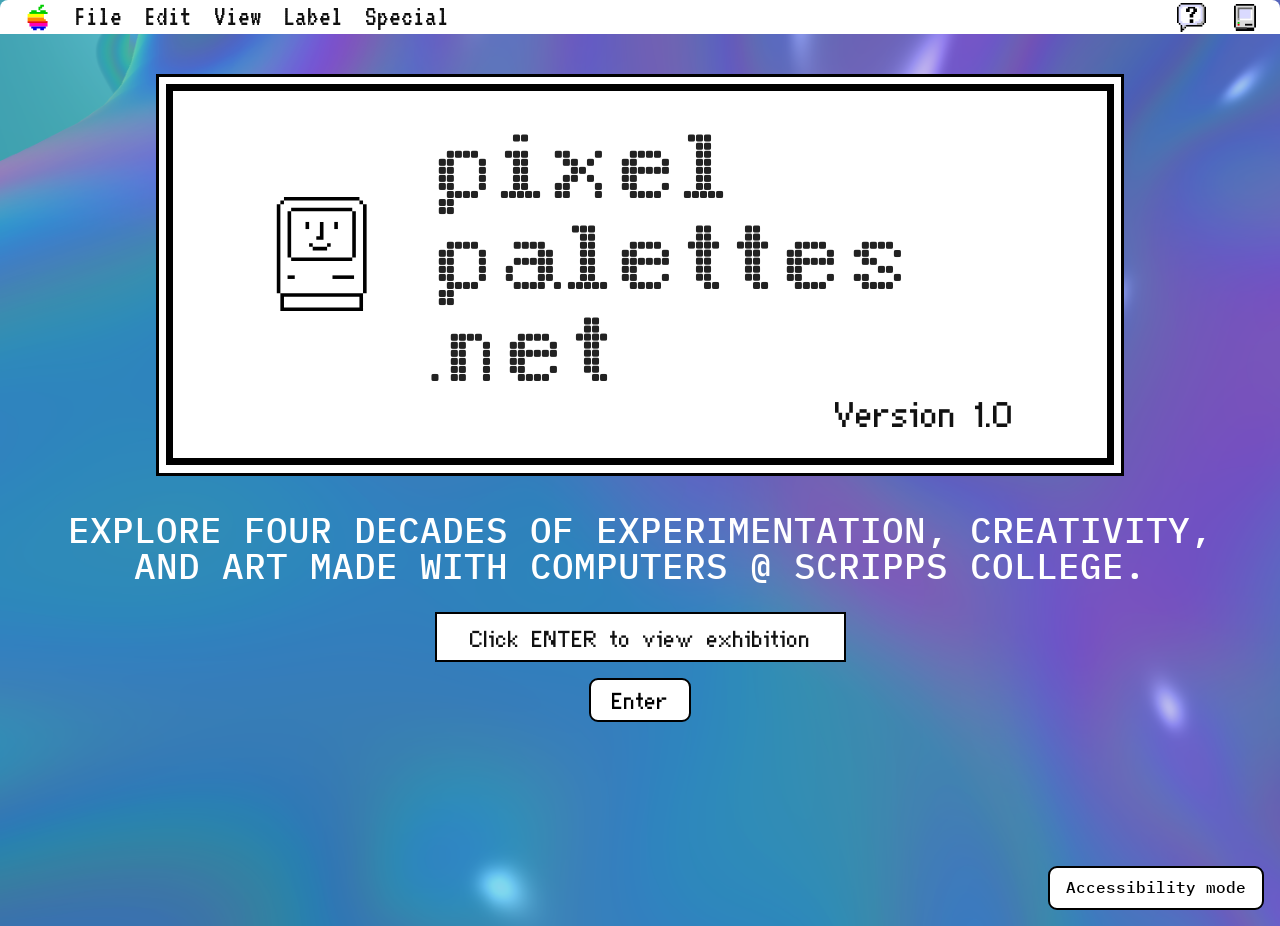
==== index.html @ 262acb3b "Add files via upload" ====
<!doctype html>
<html lang="en">
<head>
  <meta charset="utf-8">
  <meta name="viewport" content="width=device-width, initial-scale=1">
  <meta name="description" content="Pixel Palettes: four decades of experimentation, creativity, and art made with computers at Scripps College.">
  <title>Pixel Palettes — Digital Art at Scripps College</title>
  <link rel="icon" href="assets/happy-mac.svg" type="image/svg+xml">
  <link rel="stylesheet" href="style.css">
  <script src="assets/moving-gradient.js" defer></script>
  <script src="script.js" defer></script>
</head>
<body>
  <canvas id="moving-background" aria-hidden="true"></canvas>
  <a class="skip-link" href="#main">Skip to main content</a>
  <!-- Decorative Macintosh menu: deliberately not navigation or controls. -->
  <div class="menu-bar" aria-hidden="true">
    <img class="apple" src="assets/apple.svg" alt="">
    <span>File</span><span>Edit</span><span>View</span><span>Label</span><span>Special</span>
    <span class="system-icons"><img src="assets/help.svg" alt=""><img class="finder" src="assets/finder.svg" alt=""></span>
  </div>
  <main id="main" class="homepage" tabindex="-1">
    <header class="mac-window">
      <div class="window-inner">
        <img class="happy-mac" src="assets/happy-mac.svg" alt="">
        <h1><span>pixel</span> <span>palettes</span><span>.net<span class="visually-hidden"> — Digital Art at Scripps College</span></span></h1>
        <p class="version">Version 1.0</p>
      </div>
    </header>
    <p class="introduction"><span>Explore four decades of experimentation, creativity, and art made with computers @ Scripps College.</span></p>
    <p class="enter-prompt">Click ENTER to view exhibition</p>
    <a class="mac-button" href="exhibition.html">Enter</a>
  </main>
  <footer class="accessibility-controls" aria-label="Display settings" hidden>
    <button id="motion-toggle" class="motion-toggle" type="button" hidden>Pause all motion</button>
    <button id="accessibility-toggle" type="button" aria-pressed="false" aria-describedby="accessibility-help">Accessibility mode</button>
    <span id="accessibility-help" class="visually-hidden">Higher contrast and no movement. Your preference is saved on this browser.</span>
  </footer>
</body>
</html>
---- style.css ----
/* Local fonts. Original design fonts bundled with permission confirmed by the project owner. See assets/licenses/FONT-PERMISSIONS.txt. */
@font-face { font-family: Alvera; src: url("assets/fonts/AlveraDEMO-BoldSquare.ttf") format("truetype"); font-weight: 700; font-display: swap; }
@font-face { font-family: FindersKeepers; src: url("assets/fonts/FindersKeepers.ttf") format("truetype"); font-weight: 400; font-display: swap; }
@font-face {
  font-family: Doto;
  src: url("assets/fonts/Doto.ttf") format("truetype");
  font-weight: 100 900;
  font-display: swap;
}
@font-face {
  font-family: VT323;
  src: url("assets/fonts/VT323.ttf") format("truetype");
  font-weight: 400;
  font-display: swap;
}
@font-face {
  font-family: "IBM Plex Mono";
  src: url("assets/fonts/IBMPlexMono-Medium.ttf") format("truetype");
  font-weight: 500;
  font-display: swap;
}
:root { color-scheme: light; font-family: "IBM Plex Mono", monospace; color: #111; }
* { box-sizing: border-box; }
body {
  margin: 0;
  min-height: 100vh;
  background: #3e7cc7 url("assets/background.png") center top / cover no-repeat;
}
.menu-bar {
  min-height: 2.142rem;
  display: flex;
  align-items: center;
  gap: 1.35rem;
  padding: 0 1.5rem;
  background: white;
  border-radius: .5rem .5rem 0 0;
  font: 1.8rem/.95 VT323, monospace;
}
.menu-bar img { display: block; flex: none; }
.apple { width: 28.86px; height: 28.86px; }
.system-icons { margin-left: auto; display: flex; align-items: center; gap: 1.8rem; }
.system-icons img { width: 28.86px; height: 28.86px; }
.system-icons .finder { width: 21.645px; height: 27.056px; }
main { margin: 0 auto; padding: 5.92rem 1.5rem 8rem; }
.homepage { text-align: center; }
.mac-window { max-width: 60.5rem; margin: 0 auto; border: 3.585px solid #000; background: white; padding: 7.17px; }
.window-inner {
  border: 7.17px solid #000;
  padding: 1.58rem 5.82rem 1.6rem;
  display: grid;
  grid-template-columns: 114.726px minmax(0, 1fr);
  column-gap: 3rem;
  align-items: center;
  text-align: left;
  min-height: 23.528rem;
}
.happy-mac { width: 114.726px; height: 114.726px; display: block; }
h1 {
  margin: 0;
  font: 700 6.155rem/.93 Alvera, Doto, monospace;
  letter-spacing: 0;
  color: #222;
  overflow-wrap: anywhere;
}
.homepage h1 > span { display: block; }
.version { grid-column: 2; margin: -.1rem 0 0; text-align: right; font: 3.585rem/.75 FindersKeepers, VT323, monospace; }
.introduction {
  max-width: 73rem;
  margin: 3.9rem auto 2.95rem;
  padding: .25rem .5rem;
  color: #fff;
  /* Text stays directly on the artwork, as in the Figma design. */
  background: transparent;
  font-size: 2.269rem;
  font-weight: 500;
  line-height: 1.001;
  text-transform: uppercase;
  text-wrap: pretty;
  overflow-wrap: anywhere;
}
.enter-prompt {
  display: table;
  max-width: 100%;
  margin: 0 auto 1rem;
  border: 2.341px solid #000;
  padding: .4rem 1.5rem;
  background: #fff;
  font: 2.34rem/.875 FindersKeepers, VT323, monospace;
}
.mac-button {
  display: inline-block;
  position: relative;
  min-width: 6.375rem;
  min-height: 2.75rem;
  padding: .18rem 1rem;
  border: 2px solid #000;
  border-radius: 9px;
  background: #fff;
  color: #000;
  font: 2.34rem/.875 FindersKeepers, VT323, monospace;
  text-align: center;
  text-decoration: none;
}
.mac-button:hover { background-color: #e1f6fa; }
a:focus-visible { outline: 4px solid #072044; outline-offset: 5px; box-shadow: 0 0 0 5px #fff; }
main:focus { outline: none; }
.skip-link { position: absolute; z-index: 2; left: 1rem; top: .5rem; padding: .75rem 1rem; background: white; color: #000; transform: translateY(-180%); }
.skip-link:focus { transform: none; }
.visually-hidden { position: absolute; width: 1px; height: 1px; padding: 0; margin: -1px; overflow: hidden; clip-path: inset(50%); white-space: nowrap; border: 0; }
.notice { max-width: 52rem; }
.notice .window-inner { display: flex; flex-direction: column; gap: 1.5rem; padding: 3rem; text-align: center; }
.notice h1 { font-size: clamp(2.5rem, 6vw, 4rem); line-height: 1.1; }
.notice p { margin: 0; line-height: 1.7; max-width: 36rem; }
.notice .eyebrow { font: 1.6rem/1.2 VT323, monospace; }
@media (max-width: 1050px) {
  main { padding-top: 4.5rem; }
  .window-inner { padding-inline: 3rem; column-gap: 2rem; }
  h1 { font-size: 5.3rem; }
  .introduction { font-size: 1.7rem; }
}
@media (max-width: 720px) {
  main { padding: 3rem 1rem 5rem; }
  .menu-bar { gap: .8rem; padding-inline: .75rem; font-size: 1.35rem; }
  .system-icons { gap: .6rem; }
  .system-icons img { width: 20px; height: 20px; }
  .system-icons .finder { width: 15px; height: 18.75px; }
  .window-inner { grid-template-columns: minmax(0, 1fr); justify-items: center; gap: 1.5rem; padding: 2rem 1rem; min-height: 0; text-align: center; }
  .happy-mac { width: 80px; height: 80px; }
  h1 { font-size: clamp(2rem, 10vw, 4.5rem); letter-spacing: -.05em; line-height: 1.05; overflow-wrap: anywhere; }
  .version { grid-column: 1; font-size: 2.8rem; }
  .introduction { margin: 2rem auto 1.5rem; font-size: 1.125rem; line-height: 1.5; }
  .enter-prompt { font-size: 2rem; padding-inline: .75rem; }
  .notice .window-inner { padding: 2rem 1rem; }
}
@media (max-width: 420px) {
  .menu-bar { gap: .7rem; }
  .system-icons { display: none; }
}
@media (forced-colors: active) {
  .mac-window, .window-inner, .mac-button, .enter-prompt { border-color: CanvasText; }
  .mac-button { border: 2px solid ButtonText; }
  a:focus-visible { outline-color: Highlight; }
}
/* The canvas motion controller also observes reduced-motion preferences. */

/* Reflow enlarged text without hiding content or horizontal scrolling. */
.menu-bar { flex-wrap: wrap; row-gap: .25rem; }
.window-inner > * { min-width: 0; }
.enter-prompt { width: max-content; overflow-wrap: anywhere; }
.notice p, .notice h1, .notice a { overflow-wrap: anywhere; max-width: 100%; }
@media (max-width: 720px) {
  .menu-bar { column-gap: clamp(.35rem, 2vw, .8rem); }
  .homepage h1 { font-size: clamp(2rem, 10vw, 4.5rem); }
  .introduction { padding: .5rem; }
  .mac-window { max-width: 100%; }
}
@media (prefers-reduced-motion: reduce) {
  *, *::before, *::after { animation: none !important; transition: none !important; scroll-behavior: auto !important; }
}

.introduction > span { background: none; padding: 0; }

body { position: relative; isolation: isolate; }
#moving-background { position: fixed; inset: 0; width: 100%; height: 100%; z-index: -1; pointer-events: none; }
.accessibility-controls { display: flex; flex-wrap: wrap; align-items: center; justify-content: flex-end; gap: .75rem; padding: 1rem; }
.accessibility-controls button { max-width: 100%; min-height: 44px; padding: .65rem 1rem; border: 2px solid #000; border-radius: 9px; background: #fff; color: #000; font: 500 1rem/1.2 "IBM Plex Mono", monospace; cursor: pointer; overflow-wrap: anywhere; }
.accessibility-controls button:hover { background: #e1f6fa; }
.accessibility-controls button[aria-pressed="true"] { background: #000; color: #fff; border-color: #fff; }
.accessibility-controls button:disabled { cursor: default; }
.accessibility-controls[hidden] { display: none; }
html.motion-paused *, html.motion-paused *::before, html.motion-paused *::after { animation-play-state: paused !important; transition: none !important; scroll-behavior: auto !important; }
html.high-contrast body { background: #102b43; }
html.high-contrast #moving-background { visibility: hidden; }
html.high-contrast .introduction { color: #fff; }
html.high-contrast *, html.high-contrast *::before, html.high-contrast *::after { animation: none !important; transition: none !important; scroll-behavior: auto !important; }
.motion-toggle[hidden] { display: none; }
button:focus-visible { outline: 4px solid #072044; outline-offset: 4px; box-shadow: 0 0 0 4px #fff; }
/* Match the reference: unoutlined IBM Plex Mono Medium. */
.introduction { font-family: "IBM Plex Mono", monospace; font-weight: 500; }
@media (min-width: 1051px) {
 .enter-prompt { width: 25.6875rem; padding-inline: .4rem; }
}
/* Keep the entrance visible on shorter desktop windows. */
@media (min-width: 1051px) and (max-height: 900px) {
  .homepage { padding-top: 2.5rem; }
  .introduction { margin-top: 2rem; margin-bottom: 1.5rem; }
}
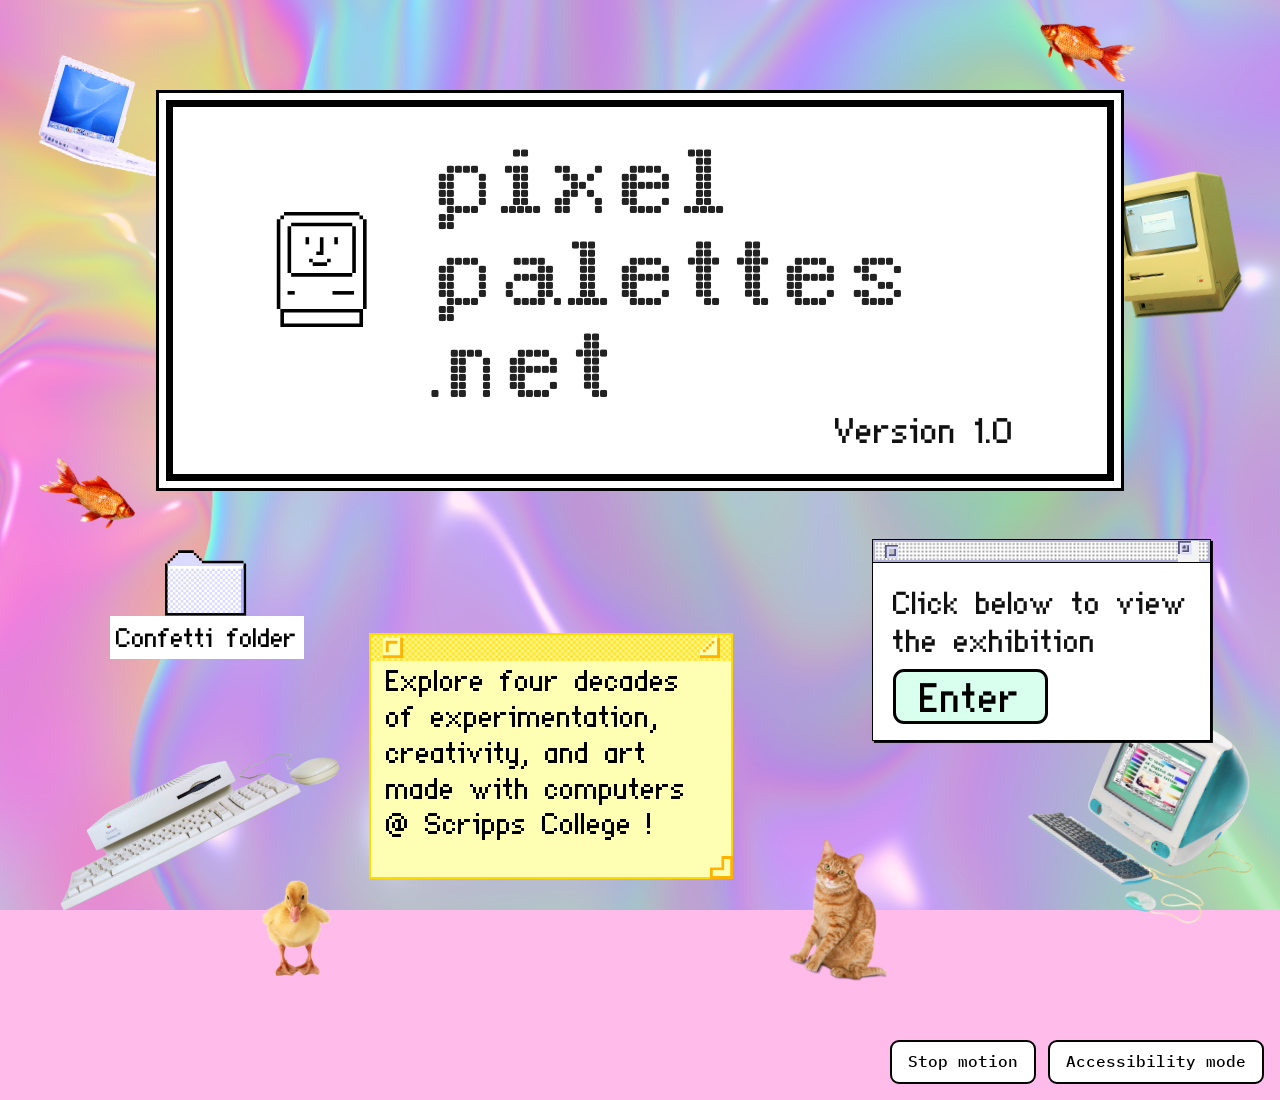
==== commit cc62154d: "Add files via upload" ====
--- a/index.html
+++ b/index.html
@@ -10,15 +10,10 @@
   <script src="assets/moving-gradient.js" defer></script>
   <script src="script.js" defer></script>
 </head>
-<body>
+<body class="home">
   <canvas id="moving-background" aria-hidden="true"></canvas>
+  <canvas id="confetti-canvas" aria-hidden="true" hidden></canvas>
   <a class="skip-link" href="#main">Skip to main content</a>
-  <!-- Decorative Macintosh menu: deliberately not navigation or controls. -->
-  <div class="menu-bar" aria-hidden="true">
-    <img class="apple" src="assets/apple.svg" alt="">
-    <span>File</span><span>Edit</span><span>View</span><span>Label</span><span>Special</span>
-    <span class="system-icons"><img src="assets/help.svg" alt=""><img class="finder" src="assets/finder.svg" alt=""></span>
-  </div>
   <main id="main" class="homepage" tabindex="-1">
     <header class="mac-window">
       <div class="window-inner">
@@ -27,12 +22,39 @@
         <p class="version">Version 1.0</p>
       </div>
     </header>
-    <p class="introduction"><span>Explore four decades of experimentation, creativity, and art made with computers @ Scripps College.</span></p>
-    <p class="enter-prompt">Click ENTER to view exhibition</p>
-    <a class="mac-button" href="exhibition.html">Enter</a>
+    <div class="desktop-items">
+      <button id="confetti-button" class="folder-button" type="button" aria-describedby="confetti-help" hidden>
+        <img src="assets/confetti-folder.svg" width="84" height="84" alt="">
+        <span>Confetti folder</span>
+      </button>
+      <p id="confetti-help" class="visually-hidden">Click to make confetti fall. Motion must be enabled.</p>
+      <aside class="sticky-note" aria-label="About the exhibition">
+        <div class="sticky-titlebar" aria-hidden="true"><img src="assets/sticky-close.svg" alt=""><img src="assets/sticky-zoom.svg" alt=""></div>
+        <p>Explore four decades of experimentation, creativity, and art made with computers @ Scripps College !</p>
+        <img class="sticky-resize" src="assets/sticky-resize.svg" alt="">
+      </aside>
+      <section class="exhibition-window" aria-label="Visit the exhibition">
+        <div class="utility-titlebar" aria-hidden="true"><img src="assets/window-close.svg" alt=""><img src="assets/window-zoom.svg" alt=""></div>
+        <div class="utility-content">
+          <p>Click below to view the exhibition</p>
+          <a class="mac-button" href="exhibition.html">Enter</a>
+        </div>
+      </section>
+    </div>
+    <div class="desktop-art" aria-hidden="true">
+      <img class="deco fish-top" src="assets/goldfish.png" alt="">
+      <img class="deco classic-mac" src="assets/macintosh-128k.png" alt="">
+      <img class="deco imac" src="assets/imac.png" alt="">
+      <img class="deco ibook" src="assets/ibook.png" alt="">
+      <img class="deco performa" src="assets/performa.png" alt="">
+      <img class="deco cat" src="assets/cat.png" alt="">
+      <img class="deco fish-left" src="assets/goldfish.png" alt="">
+      <img class="deco duck" src="assets/duck.png" alt="">
+    </div>
+    <p id="confetti-status" class="visually-hidden" role="status"></p>
   </main>
   <footer class="accessibility-controls" aria-label="Display settings" hidden>
-    <button id="motion-toggle" class="motion-toggle" type="button" hidden>Pause all motion</button>
+    <button id="motion-toggle" class="motion-toggle" type="button" hidden>Stop motion</button>
     <button id="accessibility-toggle" type="button" aria-pressed="false" aria-describedby="accessibility-help">Accessibility mode</button>
     <span id="accessibility-help" class="visually-hidden">Higher contrast and no movement. Your preference is saved on this browser.</span>
   </footer>
--- a/style.css
+++ b/style.css
@@ -185,3 +185,75 @@
   .homepage { padding-top: 2.5rem; }
   .introduction { margin-top: 2rem; margin-bottom: 1.5rem; }
 }
+
+/* Updated Figma desktop: pink lava, sticky note and utility window. */
+body { background-color: #ffbceb; background-attachment: fixed; }
+.homepage { padding-top: 5.625rem; padding-bottom: 4rem; min-height: calc(100vh - 76px); text-align: left; }
+.desktop-items { display: grid; grid-template-columns: 26.33% 44.01% 29.66%; align-items: start; max-width: 1143px; margin: 3rem auto 0; }
+.folder-button { display: flex; flex-direction: column; align-items: center; justify-self: start; max-width: 100%; border: 0; padding: 0; background: transparent; color: #000; cursor: pointer; font: 2.7rem/.85 FindersKeepers, VT323, monospace; }
+.folder-button img { display: block; width: 83.728px; height: 83.728px; image-rendering: pixelated; }
+.folder-button span { background: white; padding: .1rem .4rem .3rem; overflow-wrap: anywhere; }
+.folder-button:hover span { color: #fff; background: #111; }
+.sticky-note { position: relative; width: 364px; max-width: calc(100% - 1.5rem); margin-top: 5.875rem; border: 2.889px solid #ffda00; background: #ffffb3; color: #000; min-height: 244px; }
+.sticky-titlebar { height: 26px; padding: 0 11.56px; background: url("assets/sticky-pattern.png") left top / 5.778px 5.778px repeat; display: flex; align-items: center; justify-content: space-between; }
+.sticky-titlebar img { width: 20.222px; height: 20.222px; }
+.sticky-note p { margin: 0; padding: 0 .9rem 2.3rem; font: 2.97875rem/.75 FindersKeepers, VT323, monospace; overflow-wrap: anywhere; }
+.sticky-resize { position: absolute; bottom: -2px; right: -2px; width: 23.111px; height: 23.111px; }
+.exhibition-window { border: 1.901px solid #000; background: #fff; box-shadow: 1.901px 1.901px #000; min-width: 0; min-height: 198px; }
+.utility-titlebar { height: 22.81px; padding: 2px 11.41px; border-bottom: 1.901px solid #000; box-shadow: inset 0 0 0 2px #b3b3da; background: url("assets/window-pattern.png") 3px 3px / 3.802px 3.802px repeat; display: flex; justify-content: space-between; align-items: center; }
+.utility-titlebar img { width: 13.306px; height: 13.306px; background: #f3f3f3; }
+.utility-titlebar img:last-child { width: 20.91px; height: 20.91px; }
+.utility-content { padding: 1.1rem 1.25rem 1.8rem; }
+.utility-content p { font: 3.1958rem/.75 FindersKeepers, VT323, monospace; margin: 0 0 .7rem; overflow-wrap: anywhere; }
+.utility-content .mac-button { font-size: 3.16rem; line-height: .75; min-width: 7.4rem; padding: .1rem 1rem .3rem; max-width: 100%; overflow-wrap: anywhere; }
+#confetti-canvas { position: fixed; inset: 0; width: 100%; height: 100%; z-index: 4; pointer-events: none; }
+html.high-contrast .sticky-note { border-color: #000; background: #fff; }
+[hidden] { display: none !important; }
+@media (max-width: 1100px) {
+ .homepage { padding-top: 3rem; }
+ .desktop-items { grid-template-columns: minmax(0,1fr) minmax(0,1fr); gap: 2rem; }
+ .folder-button { grid-column: 1 / -1; justify-self: center; }
+ .sticky-note { margin-top: 0; width: 100%; max-width: none; }
+}
+@media (max-width: 720px) {
+ .homepage { padding: 2rem 1rem 3rem; }
+ .desktop-items { grid-template-columns: minmax(0,1fr); max-width: 364px; gap: 2rem; margin-top: 2rem; }
+ .sticky-note p { font-size: 2.6rem; line-height: .85; }
+ .utility-content p { font-size: 2.7rem; line-height: .85; }
+ .accessibility-controls { justify-content: center; }
+}
+@media (forced-colors: active) { .sticky-note, .exhibition-window { border-color: CanvasText; } button:focus-visible { outline-color: Highlight; } }
+
+/* Latest Figma collage. Decorative assets never intercept controls. */
+.homepage { position: relative; max-width: 1440px; min-height: 1024px; }
+.desktop-art { position: absolute; inset: 0; height: 1024px; overflow: hidden; pointer-events: none; }
+.deco { position: absolute; display: block; height: auto; object-fit: contain; }
+.fish-top { left: 84.668%; top: 5.009%; width: 7.832%; transform: translate(-50%,-50%) rotate(-155.48deg) scaleY(-1); }
+.classic-mac { left: 91.713%; top: 24.267%; width: 10.069%; transform: translate(-50%,-50%) rotate(168.77deg) scaleY(-1); }
+.imac { left: 90.004%; top: 79.024%; width: 18.818%; transform: translate(-50%,-50%) rotate(20.72deg); }
+.ibook { left: 8.806%; top: 11.767%; width: 12.710%; transform: translate(-50%,-50%) rotate(15.91deg); }
+.performa { left: 14.694%; top: 79.263%; width: 28.542%; transform: translate(-50%,-50%) rotate(-26.11deg); }
+.cat { left: 66.600%; top: 89.750%; width: 8.452%; transform: translate(-50%,-50%) rotate(21.06deg); }
+.fish-left { left: 6.883%; top: 48.585%; width: 7.708%; transform: translate(-50%,-50%) rotate(24.52deg); }
+.duck { left: 23.125%; top: 90.625%; width: 5.556%; transform: translate(-50%,-50%); }
+.utility-content .mac-button { background: #d9ffef; font-size: 4.108rem; min-width: 9.65rem; min-height: 3.22rem; border-width: 3px; border-radius: 11px; }
+.utility-content .mac-button:hover { background: #b9f6dc; }
+/* Keep interactive panels above decorations when text grows. */
+.mac-window, .desktop-items { position: relative; z-index: 1; }
+@media (min-width: 1101px) {
+ .folder-button { margin-left: 2.6rem; margin-top: -.45rem; }
+}
+@media (max-width: 1100px) {
+ .homepage { min-height: calc(100vh - 76px); }
+ .desktop-art { position: relative; inset: auto; height: auto; display: grid; grid-template-columns: repeat(4,minmax(0,1fr)); align-items: center; justify-items: center; gap: 2rem; padding: 2rem 1rem; margin: 2rem auto 0; max-width: 800px; }
+ .deco { position: static; width: 85%; max-height: 140px; transform: none; }
+ .fish-top { transform: scaleX(-1); }
+ .performa { width: 100%; }
+ .cat, .duck { width: 60%; }
+}
+@media (max-width: 480px) {
+ .desktop-art { grid-template-columns: repeat(2,minmax(0,1fr)); gap: 1.5rem; }
+}
+html.high-contrast .desktop-art { display: none; }
+.utility-content .mac-button { min-width: min(9.65rem, 100%); line-height: .65; }
+.utility-content { padding-bottom: 1rem; }
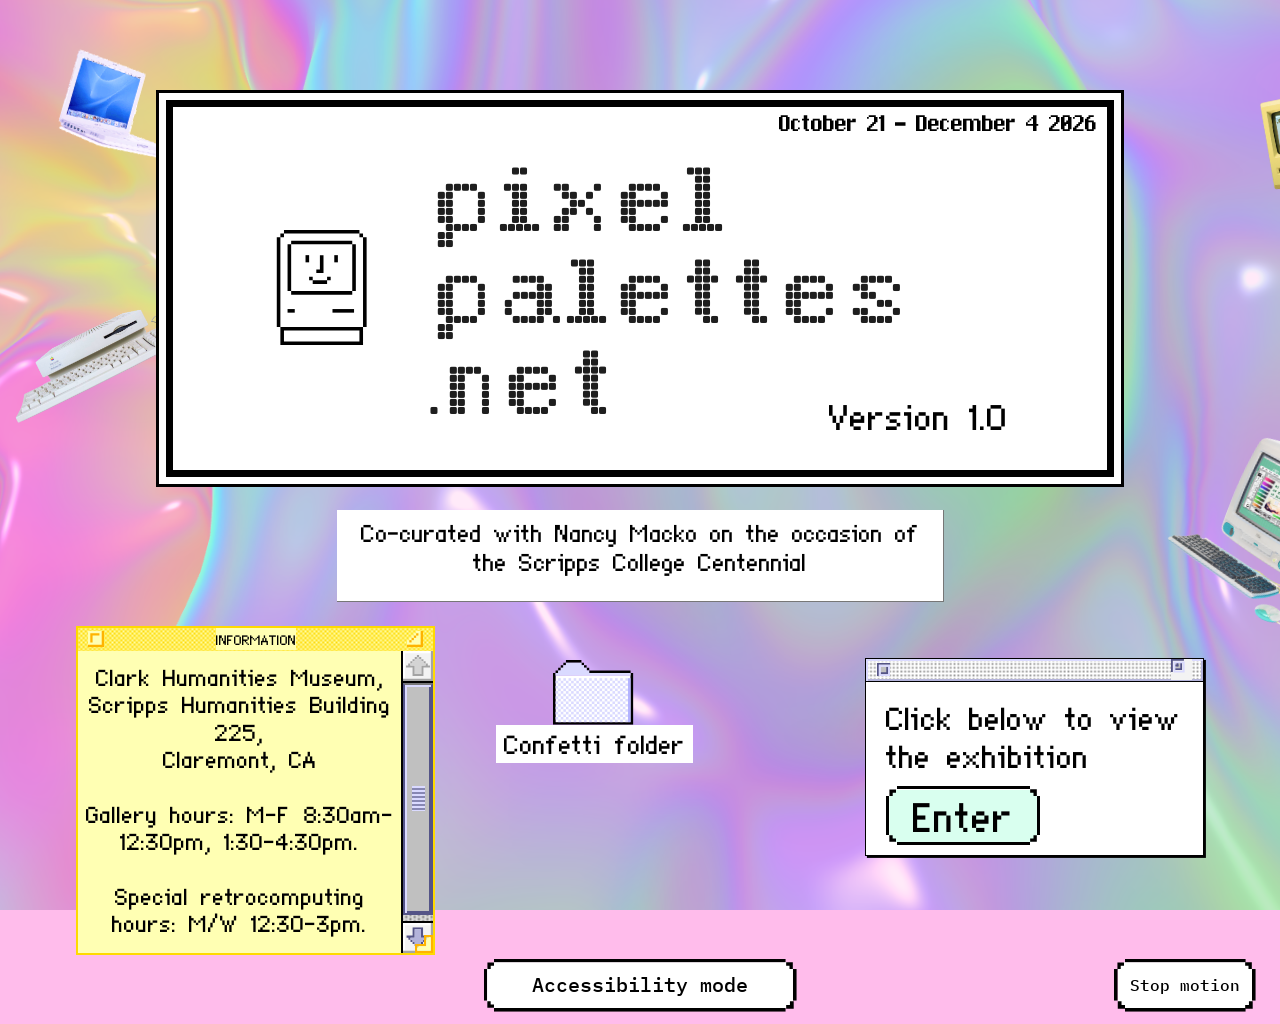
==== commit 519bcb2f: "Add files via upload Pixel Palettes website w/ press release and guide" ====
--- a/index.html
+++ b/index.html
@@ -1,62 +1,13 @@
 <!doctype html>
-<html lang="en">
-<head>
-  <meta charset="utf-8">
-  <meta name="viewport" content="width=device-width, initial-scale=1">
-  <meta name="description" content="Pixel Palettes: four decades of experimentation, creativity, and art made with computers at Scripps College.">
-  <title>Pixel Palettes — Digital Art at Scripps College</title>
-  <link rel="icon" href="assets/happy-mac.svg" type="image/svg+xml">
-  <link rel="stylesheet" href="style.css">
-  <script src="assets/moving-gradient.js" defer></script>
-  <script src="script.js" defer></script>
-</head>
-<body class="home">
-  <canvas id="moving-background" aria-hidden="true"></canvas>
-  <canvas id="confetti-canvas" aria-hidden="true" hidden></canvas>
-  <a class="skip-link" href="#main">Skip to main content</a>
-  <main id="main" class="homepage" tabindex="-1">
-    <header class="mac-window">
-      <div class="window-inner">
-        <img class="happy-mac" src="assets/happy-mac.svg" alt="">
-        <h1><span>pixel</span> <span>palettes</span><span>.net<span class="visually-hidden"> — Digital Art at Scripps College</span></span></h1>
-        <p class="version">Version 1.0</p>
-      </div>
-    </header>
-    <div class="desktop-items">
-      <button id="confetti-button" class="folder-button" type="button" aria-describedby="confetti-help" hidden>
-        <img src="assets/confetti-folder.svg" width="84" height="84" alt="">
-        <span>Confetti folder</span>
-      </button>
-      <p id="confetti-help" class="visually-hidden">Click to make confetti fall. Motion must be enabled.</p>
-      <aside class="sticky-note" aria-label="About the exhibition">
-        <div class="sticky-titlebar" aria-hidden="true"><img src="assets/sticky-close.svg" alt=""><img src="assets/sticky-zoom.svg" alt=""></div>
-        <p>Explore four decades of experimentation, creativity, and art made with computers @ Scripps College !</p>
-        <img class="sticky-resize" src="assets/sticky-resize.svg" alt="">
-      </aside>
-      <section class="exhibition-window" aria-label="Visit the exhibition">
-        <div class="utility-titlebar" aria-hidden="true"><img src="assets/window-close.svg" alt=""><img src="assets/window-zoom.svg" alt=""></div>
-        <div class="utility-content">
-          <p>Click below to view the exhibition</p>
-          <a class="mac-button" href="exhibition.html">Enter</a>
-        </div>
-      </section>
-    </div>
-    <div class="desktop-art" aria-hidden="true">
-      <img class="deco fish-top" src="assets/goldfish.png" alt="">
-      <img class="deco classic-mac" src="assets/macintosh-128k.png" alt="">
-      <img class="deco imac" src="assets/imac.png" alt="">
-      <img class="deco ibook" src="assets/ibook.png" alt="">
-      <img class="deco performa" src="assets/performa.png" alt="">
-      <img class="deco cat" src="assets/cat.png" alt="">
-      <img class="deco fish-left" src="assets/goldfish.png" alt="">
-      <img class="deco duck" src="assets/duck.png" alt="">
-    </div>
-    <p id="confetti-status" class="visually-hidden" role="status"></p>
-  </main>
-  <footer class="accessibility-controls" aria-label="Display settings" hidden>
-    <button id="motion-toggle" class="motion-toggle" type="button" hidden>Stop motion</button>
-    <button id="accessibility-toggle" type="button" aria-pressed="false" aria-describedby="accessibility-help">Accessibility mode</button>
-    <span id="accessibility-help" class="visually-hidden">Higher contrast and no movement. Your preference is saved on this browser.</span>
-  </footer>
-</body>
-</html>
+<html lang="en"><head><meta charset="utf-8"><meta name="viewport" content="width=device-width, initial-scale=1"><meta name="description" content="Pixel Palettes: 40 Years of Digital Art at Scripps College, October 21–December 4, 2026."><title>Home — Pixel Palettes</title><link rel="icon" href="assets/happy-mac.svg" type="image/svg+xml"><link rel="preload" href="assets/fonts/FindersKeepers.woff2" as="font" type="font/woff2" crossorigin><link rel="stylesheet" href="style.css"><script src="settings.js"></script><script src="script.js" defer></script><script src="scrollbars.js" defer></script></head>
+<body class="home"><a class="skip-link" href="#main">Skip to main content</a><canvas id="moving-background" aria-hidden="true"></canvas>
+<canvas id="confetti-canvas" aria-hidden="true" hidden></canvas>
+<main id="main" class="homepage" tabindex="-1">
+<header class="mac-window hero"><div class="window-inner"><img class="happy-mac" src="assets/figma/home-imgHappyMac.svg" alt=""><h1><span>pixel</span> <span>palettes</span><span>.net</span></h1><p class="dates">October 21 - December 4 2026</p><p class="version">Version 1.0</p></div></header>
+<p class="curator-note">Co-curated with Nancy Macko on the occasion of the Scripps College Centennial</p>
+<div class="desktop-items">
+<section class="sticky-note" aria-labelledby="information-title"><div class="sticky-titlebar"><img src="assets/figma/home-imgStickyControlsClose.svg" alt=""><h2 id="information-title">INFORMATION</h2><img src="assets/figma/home-imgStickyControlsZoom.svg" alt=""></div>
+<div class="scroll-shell info-shell" data-scroll-label="Exhibition information"><div class="scroll-viewport" id="information-content" tabindex="0" role="region" aria-labelledby="information-title"><div class="scroll-content"><p>Clark Humanities Museum,<br>Scripps Humanities Building 225,<br>Claremont, CA</p><p>Gallery hours: M-F 8:30am-12:30pm, 1:30-4:30pm.</p><p>Special retrocomputing hours: M/W 12:30-3pm.</p></div></div></div><img class="sticky-resize" src="assets/figma/home-imgStickyControlsReSize.svg" alt=""></section>
+<button id="confetti-button" class="folder-button" type="button" aria-describedby="confetti-help" hidden><img src="assets/confetti-folder.svg" alt="" width="84" height="84"><span>Confetti folder</span></button><p id="confetti-help" class="visually-hidden">Start a five-second confetti shower. Disabled when motion is paused.</p>
+<section class="exhibition-window" aria-label="Visit the exhibition"><div class="utility-titlebar" aria-hidden="true"><img src="assets/figma/home-imgIcon.svg" alt=""><img src="assets/figma/home-imgIcon1.svg" alt=""></div><div class="utility-content"><p>Click below to view the exhibition</p><a class="mac-button enter-button" href="exhibition.html"><span class="button-outline" aria-hidden="true"><i></i><i></i><i></i><i></i></span><span>Enter</span></a></div></section></div>
+<div class="desktop-art" aria-hidden="true"><img class="deco classic-mac" src="assets/figma/home-imgMacintosh128KTransparency1.png" alt=""><img class="deco imac" src="assets/figma/home-imgIMacWithPpWindow1.png" alt=""><img class="deco ibook" src="assets/figma/home-imgIbook1.png" alt=""><img class="deco performa" src="assets/figma/home-imgMacintoshPerforma450011.png" alt=""></div><p id="confetti-status" class="visually-hidden" role="status"></p></main><footer class="accessibility-controls" aria-label="Display settings" hidden><button class="mac-button" id="accessibility-toggle" type="button" aria-pressed="false" aria-describedby="accessibility-help"><span class="button-outline" aria-hidden="true"><i></i><i></i><i></i><i></i></span><span>Accessibility mode</span></button><span id="accessibility-help" class="visually-hidden">OpenDyslexic font, generous spacing, a dark green background, and no motion. Your preference is saved on this browser.</span><button class="mac-button" id="motion-toggle" type="button" hidden><span class="button-outline" aria-hidden="true"><i></i><i></i><i></i><i></i></span><span>Stop motion</span></button></footer></body></html>
--- a/style.css
+++ b/style.css
@@ -1,259 +1,32 @@
-/* Local fonts. Original design fonts bundled with permission confirmed by the project owner. See assets/licenses/FONT-PERMISSIONS.txt. */
-@font-face { font-family: Alvera; src: url("assets/fonts/AlveraDEMO-BoldSquare.ttf") format("truetype"); font-weight: 700; font-display: swap; }
-@font-face { font-family: FindersKeepers; src: url("assets/fonts/FindersKeepers.ttf") format("truetype"); font-weight: 400; font-display: swap; }
-@font-face {
-  font-family: Doto;
-  src: url("assets/fonts/Doto.ttf") format("truetype");
-  font-weight: 100 900;
-  font-display: swap;
-}
-@font-face {
-  font-family: VT323;
-  src: url("assets/fonts/VT323.ttf") format("truetype");
-  font-weight: 400;
-  font-display: swap;
-}
-@font-face {
-  font-family: "IBM Plex Mono";
-  src: url("assets/fonts/IBMPlexMono-Medium.ttf") format("truetype");
-  font-weight: 500;
-  font-display: swap;
-}
-:root { color-scheme: light; font-family: "IBM Plex Mono", monospace; color: #111; }
-* { box-sizing: border-box; }
-body {
-  margin: 0;
-  min-height: 100vh;
-  background: #3e7cc7 url("assets/background.png") center top / cover no-repeat;
-}
-.menu-bar {
-  min-height: 2.142rem;
-  display: flex;
-  align-items: center;
-  gap: 1.35rem;
-  padding: 0 1.5rem;
-  background: white;
-  border-radius: .5rem .5rem 0 0;
-  font: 1.8rem/.95 VT323, monospace;
-}
-.menu-bar img { display: block; flex: none; }
-.apple { width: 28.86px; height: 28.86px; }
-.system-icons { margin-left: auto; display: flex; align-items: center; gap: 1.8rem; }
-.system-icons img { width: 28.86px; height: 28.86px; }
-.system-icons .finder { width: 21.645px; height: 27.056px; }
-main { margin: 0 auto; padding: 5.92rem 1.5rem 8rem; }
-.homepage { text-align: center; }
-.mac-window { max-width: 60.5rem; margin: 0 auto; border: 3.585px solid #000; background: white; padding: 7.17px; }
-.window-inner {
-  border: 7.17px solid #000;
-  padding: 1.58rem 5.82rem 1.6rem;
-  display: grid;
-  grid-template-columns: 114.726px minmax(0, 1fr);
-  column-gap: 3rem;
-  align-items: center;
-  text-align: left;
-  min-height: 23.528rem;
-}
-.happy-mac { width: 114.726px; height: 114.726px; display: block; }
-h1 {
-  margin: 0;
-  font: 700 6.155rem/.93 Alvera, Doto, monospace;
-  letter-spacing: 0;
-  color: #222;
-  overflow-wrap: anywhere;
-}
-.homepage h1 > span { display: block; }
-.version { grid-column: 2; margin: -.1rem 0 0; text-align: right; font: 3.585rem/.75 FindersKeepers, VT323, monospace; }
-.introduction {
-  max-width: 73rem;
-  margin: 3.9rem auto 2.95rem;
-  padding: .25rem .5rem;
-  color: #fff;
-  /* Text stays directly on the artwork, as in the Figma design. */
-  background: transparent;
-  font-size: 2.269rem;
-  font-weight: 500;
-  line-height: 1.001;
-  text-transform: uppercase;
-  text-wrap: pretty;
-  overflow-wrap: anywhere;
-}
-.enter-prompt {
-  display: table;
-  max-width: 100%;
-  margin: 0 auto 1rem;
-  border: 2.341px solid #000;
-  padding: .4rem 1.5rem;
-  background: #fff;
-  font: 2.34rem/.875 FindersKeepers, VT323, monospace;
-}
-.mac-button {
-  display: inline-block;
-  position: relative;
-  min-width: 6.375rem;
-  min-height: 2.75rem;
-  padding: .18rem 1rem;
-  border: 2px solid #000;
-  border-radius: 9px;
-  background: #fff;
-  color: #000;
-  font: 2.34rem/.875 FindersKeepers, VT323, monospace;
-  text-align: center;
-  text-decoration: none;
-}
-.mac-button:hover { background-color: #e1f6fa; }
-a:focus-visible { outline: 4px solid #072044; outline-offset: 5px; box-shadow: 0 0 0 5px #fff; }
-main:focus { outline: none; }
-.skip-link { position: absolute; z-index: 2; left: 1rem; top: .5rem; padding: .75rem 1rem; background: white; color: #000; transform: translateY(-180%); }
-.skip-link:focus { transform: none; }
-.visually-hidden { position: absolute; width: 1px; height: 1px; padding: 0; margin: -1px; overflow: hidden; clip-path: inset(50%); white-space: nowrap; border: 0; }
-.notice { max-width: 52rem; }
-.notice .window-inner { display: flex; flex-direction: column; gap: 1.5rem; padding: 3rem; text-align: center; }
-.notice h1 { font-size: clamp(2.5rem, 6vw, 4rem); line-height: 1.1; }
-.notice p { margin: 0; line-height: 1.7; max-width: 36rem; }
-.notice .eyebrow { font: 1.6rem/1.2 VT323, monospace; }
-@media (max-width: 1050px) {
-  main { padding-top: 4.5rem; }
-  .window-inner { padding-inline: 3rem; column-gap: 2rem; }
-  h1 { font-size: 5.3rem; }
-  .introduction { font-size: 1.7rem; }
-}
-@media (max-width: 720px) {
-  main { padding: 3rem 1rem 5rem; }
-  .menu-bar { gap: .8rem; padding-inline: .75rem; font-size: 1.35rem; }
-  .system-icons { gap: .6rem; }
-  .system-icons img { width: 20px; height: 20px; }
-  .system-icons .finder { width: 15px; height: 18.75px; }
-  .window-inner { grid-template-columns: minmax(0, 1fr); justify-items: center; gap: 1.5rem; padding: 2rem 1rem; min-height: 0; text-align: center; }
-  .happy-mac { width: 80px; height: 80px; }
-  h1 { font-size: clamp(2rem, 10vw, 4.5rem); letter-spacing: -.05em; line-height: 1.05; overflow-wrap: anywhere; }
-  .version { grid-column: 1; font-size: 2.8rem; }
-  .introduction { margin: 2rem auto 1.5rem; font-size: 1.125rem; line-height: 1.5; }
-  .enter-prompt { font-size: 2rem; padding-inline: .75rem; }
-  .notice .window-inner { padding: 2rem 1rem; }
-}
-@media (max-width: 420px) {
-  .menu-bar { gap: .7rem; }
-  .system-icons { display: none; }
-}
-@media (forced-colors: active) {
-  .mac-window, .window-inner, .mac-button, .enter-prompt { border-color: CanvasText; }
-  .mac-button { border: 2px solid ButtonText; }
-  a:focus-visible { outline-color: Highlight; }
-}
-/* The canvas motion controller also observes reduced-motion preferences. */
+/* Measurements and palette: current Pixel Palettes frames; Classic Macintosh UI Kit
+   Button Regular/Rest/Pressed, Dialog Modeless/8-bit, Scroll bar Vertical/Enabled/8-bit. */
+@font-face{font-family:Alvera;src:url('assets/fonts/AlveraDEMO-BoldSquare.woff2') format('woff2');font-weight:700;font-display:swap}
+@font-face{font-family:FindersKeepers;src:url('assets/fonts/FindersKeepers.woff2') format('woff2');font-display:swap}
+@font-face{font-family:ChiKareGo;src:url('assets/fonts/ChiKareGo.ttf') format('truetype');font-display:swap}
+@font-face{font-family:'IBM Plex Mono';src:url('assets/fonts/IBMPlexMono-Medium.woff2') format('woff2');font-weight:400 500;font-display:swap}
+@font-face{font-family:'IBM Plex Mono';src:url('assets/fonts/IBMPlexMono-SemiBold.ttf') format('truetype');font-weight:600;font-display:swap}
+@font-face{font-family:'IBM Plex Mono';src:url('assets/fonts/IBMPlexMono-Bold.ttf') format('truetype');font-weight:700;font-display:swap}
+@font-face{font-family:OpenDyslexic;src:url('assets/fonts/OpenDyslexic-Regular.otf') format('opentype');font-weight:400 500;font-display:swap}
+@font-face{font-family:OpenDyslexic;src:url('assets/fonts/OpenDyslexic-Bold.otf') format('opentype');font-weight:600 900;font-display:swap}
+:root{color-scheme:light;--ink:#000;--paper:#fff;--grey-1:#f3f3f3;--grey-5:#c0c0c0;--grey-8:#777;--accent-1:#dadaff;--accent-2:#b3b3da;--accent-3:#8787b3;--accent-4:#545487;--accessible-bg:#2b493e;--body-font:'IBM Plex Mono',monospace;--ui-font:FindersKeepers,monospace;--scroll-width:32px;font-family:var(--body-font);color:var(--ink)}
+*{box-sizing:border-box}body{margin:0;min-height:100vh;position:relative;isolation:isolate;background:#ffbceb url('assets/background.webp') center top/cover fixed no-repeat}button,a,input{touch-action:manipulation}button{cursor:pointer}a{color:inherit}img{vertical-align:middle}p,h1,h2,figure{margin:0}button{color:inherit}button:disabled{cursor:default}main{min-width:0}main:focus{outline:none}[hidden]{display:none!important}
+:focus-visible{outline:3px solid #002c75;outline-offset:4px;box-shadow:0 0 0 4px white}.skip-link{position:fixed;left:1rem;top:1rem;padding:1rem;background:white;color:black;z-index:20;transform:translateY(-200%)}.skip-link:focus{transform:none}.visually-hidden{position:absolute;width:1px;height:1px;padding:0;margin:-1px;overflow:hidden;clip-path:inset(50%);white-space:nowrap;border:0}
+#moving-background{position:fixed;inset:0;width:100%;height:100%;z-index:-1;pointer-events:none}#confetti-canvas{position:fixed;inset:0;width:100%;height:100%;z-index:10;pointer-events:none}
+.mac-window{border:3.585px solid var(--ink);background:white;padding:7.17px}.window-inner{border:7.17px solid var(--ink);min-width:0}.homepage{position:relative;max-width:1440px;margin:auto;padding-top:90px}.hero{width:968px;max-width:calc(100% - 64px);margin:auto;position:relative;z-index:1}.hero .window-inner{position:relative;min-height:376.44px;padding:26px 40px 28px 93px;display:grid;grid-template-columns:115px minmax(0,1fr);column-gap:47px;align-items:center}.hero h1{font:700 98.485px/.93 Alvera,monospace;opacity:.88;max-width:490px;overflow-wrap:anywhere}.hero h1>span{display:block}.hero .happy-mac{display:block}.dates{position:absolute;right:10px;top:8px;font:27.662px/.75 ChiKareGo,monospace}.version{position:absolute;right:99px;bottom:34px;font:57.363px/.75 var(--ui-font)}.curator-note{position:relative;z-index:1;width:607px;max-width:calc(100% - 32px);min-height:92px;margin:23px auto 24px;padding:8px 6px;border-right:1px solid #777;border-bottom:1px solid #777;background:white;font:38.54px/.75 var(--ui-font);text-align:center;display:flex;align-items:flex-start;justify-content:center}
+.desktop-items{position:relative;z-index:1;display:grid;grid-template-columns:minmax(0,433px) minmax(0,308px) minmax(0,339px);gap:61px;width:calc(100% - 152px);margin:auto;align-items:start}.sticky-note{position:relative;background:#ffffb3;border:2.226px solid #ffda00;min-width:0;height:329px}.sticky-titlebar{height:23px;background:url('assets/figma/home-imgHeader.png') top left/4.451px 4.451px;display:flex;align-items:center;justify-content:space-between;padding:0 10px}.sticky-titlebar h2{font:22.253px/1 var(--ui-font);background:#ffffb3}.sticky-titlebar img{width:15.579px;height:15.579px}.sticky-resize{position:absolute;right:0;bottom:0;width:17.804px;height:17.804px;pointer-events:none}.info-shell{height:calc(100% - 23px)}.info-shell .scroll-content{padding:12px 7px 24px;text-align:center;font:36.716px/.75 var(--ui-font)}.info-shell p+p{margin-top:27px}
+.folder-button{display:flex;align-items:center;flex-direction:column;justify-self:start;margin-top:16px;border:0;background:transparent;font:41.864px/.75 var(--ui-font);padding:0;max-width:100%}.folder-button img{width:83.728px;height:83.728px}.folder-button span{background:white;padding:2px 8px 4px}.folder-button:hover span{background:black;color:white}.exhibition-window{margin-top:32px;border:1.901px solid black;box-shadow:1.901px 1.901px black;background:white;min-width:0;min-height:198px}.utility-titlebar{height:22.81px;border-bottom:1.901px solid black;box-shadow:inset 2px 2px var(--accent-1),inset -2px -2px var(--accent-2);background:url('assets/figma/home-imgBackground.png') 4px 4px/3.802px 3.802px;display:flex;justify-content:space-between;align-items:center;padding:0 11px}.utility-titlebar img{background:var(--grey-1)}.utility-titlebar img:first-child{width:13.306px;height:13.306px}.utility-titlebar img:last-child{width:20.91px;height:20.91px}.utility-content{padding:15px 20px 8px}.utility-content p{font:51.133px/.75 var(--ui-font);margin-bottom:13px}.mac-button{--button-fill:white;--edge:3px;--corner:9px;position:relative;display:inline-flex;align-items:center;justify-content:center;min-height:44px;min-width:0;border:0;background:transparent;padding:2px 15px 5px;text-decoration:none;text-align:center;font:49.977px/.8 var(--ui-font);isolation:isolate;overflow-wrap:anywhere}.mac-button>span:not(.button-outline){position:relative}.button-outline{position:absolute;inset:0;pointer-events:none;z-index:-1;background:linear-gradient(black,black) top center/calc(100% - var(--corner)*2) var(--edge) no-repeat,linear-gradient(black,black) bottom center/calc(100% - var(--corner)*2) var(--edge) no-repeat,linear-gradient(black,black) left center/var(--edge) calc(100% - var(--corner)*2) no-repeat,linear-gradient(black,black) right center/var(--edge) calc(100% - var(--corner)*2) no-repeat}.button-outline:before{content:'';position:absolute;inset:var(--edge);background:var(--button-fill);clip-path:polygon(6px 0,calc(100% - 6px) 0,100% 6px,100% calc(100% - 6px),calc(100% - 6px) 100%,6px 100%,0 calc(100% - 6px),0 6px)}.button-outline i{position:absolute;width:var(--corner);height:var(--corner);background-size:contain;background-repeat:no-repeat}.button-outline i:nth-child(1){top:0;left:0;background-image:url('assets/figma/home-imgBtnCornerUl.svg')}.button-outline i:nth-child(2){bottom:0;left:0;background-image:url('assets/figma/home-imgBtnCornerLl.svg')}.button-outline i:nth-child(3){bottom:0;right:0;background-image:url('assets/figma/home-imgBtnCornerLr.svg')}.button-outline i:nth-child(4){top:0;right:0;background-image:url('assets/figma/home-imgBtnCornerUr.svg')}.mac-button:hover{--button-fill:#f3f3f3}.mac-button:active{--button-fill:black;color:white}.mac-button:disabled{opacity:.6}.enter-button{--button-fill:#d9ffef;--edge:3.48px;--corner:10.44px;min-width:154.4px;font-size:65.725px;min-height:51.47px}
+.desktop-art{position:absolute;inset:0;overflow:hidden;pointer-events:none}.deco{position:absolute;object-fit:contain}.classic-mac{left:1262.85px;top:90.1px;width:99.213px;height:116.338px;transform:rotate(168.77deg) scaleY(-1)}.imac{left:1170.85px;top:439.05px;width:215.065px;height:185.452px;transform:rotate(20.72deg)}.ibook{left:53.82px;top:62.28px;width:146.287px;height:92.107px;transform:rotate(15.91deg)}.performa{left:-25.86px;top:307.48px;width:275.915px;height:82.774px;transform:rotate(-26.11deg)}
+.accessibility-controls{display:flex;flex-wrap:wrap;justify-content:center;align-items:center;gap:16px;margin:4px auto 0;padding:0 16px 12px;max-width:1440px}.accessibility-controls .mac-button{font:20px/1.4 var(--body-font);min-width:313px;min-height:53px;padding:10px 16px;--edge:3.572px;--corner:10.716px}.accessibility-controls #motion-toggle{min-width:0;font-size:16px;position:absolute;right:24px;bottom:12px}.exhibition{max-width:1440px;margin:auto;padding:188px 24px 125px}.notice{width:825px;max-width:100%;margin:auto;border-width:3.055px;padding:6.11px}.notice .window-inner{border-width:6.11px;display:flex;flex-direction:column;align-items:center;min-height:623px;padding:58px 22px 24px;text-align:center}.notice .eyebrow{font:31.685px/.75 var(--ui-font);margin-top:18px}.notice h1{font:700 64px/1.22 Alvera,monospace;text-transform:lowercase;opacity:.88;margin:26px 0 21px;max-width:100%;overflow-wrap:anywhere}.notice-copy{font:31.685px/.75 var(--ui-font);max-width:504px}.document-links{display:flex;width:100%;gap:68px;justify-content:center;flex-wrap:wrap;margin-top:68px}.document-links .mac-button{flex:1;min-width:0;min-height:47.57px;font-size:60.739px;--edge:3.216px;--corner:9.647px}.press-link{--button-fill:#e7fff6}.guide-link{--button-fill:#e2eeff}.notice .back-home{align-self:flex-end;margin-top:auto;min-width:232px;font-size:49.977px;--edge:2.646px;--corner:7.938px}
+.document-main{max-width:1440px;margin:auto;padding:72px 24px 55px}.document-window{max-width:1080px;margin:auto;border:3px solid black;box-shadow:2px 2px black;background:white}.dialog-titlebar{position:relative;min-height:57px;border-bottom:3px solid black;padding:2px 50px;display:flex;justify-content:center;align-items:center;background:repeating-linear-gradient(to bottom,#f3f3f3 0 3px,#777 3px 6px);box-shadow:inset 2px 2px var(--accent-1),inset -2px -2px var(--accent-2)}.dialog-titlebar h1{background:var(--grey-1);padding:0 21px;font:50.21px/.9375 ChiKareGo,monospace;text-align:center;overflow-wrap:anywhere}.close-window{display:flex;align-items:center;justify-content:center;position:absolute;left:14px;top:4px;width:44px;height:44px;background:var(--grey-1)}.close-window img{display:block}.close-window:hover{background:white}.close-window:active{filter:brightness(.7)}.document-shell{height:770px;max-height:calc(100dvh - 210px);min-height:240px}.scroll-shell{position:relative;display:flex;min-width:0}.scroll-viewport{min-width:0;flex:1;overflow:auto;overscroll-behavior:contain;scrollbar-gutter:stable;scroll-behavior:auto;-webkit-overflow-scrolling:touch}.scroll-viewport:focus-visible{outline-offset:-4px;box-shadow:inset 0 0 0 4px white;position:relative;z-index:2}.scroll-content{min-width:0}.document-copy{padding:24px 40px 32px;font:500 1.5rem/1.6 var(--body-font);overflow-wrap:anywhere}.document-copy p+p{margin-top:24px}.document-copy strong{font-weight:700}.document-meta{font-size:1.25rem;line-height:1.6;text-align:center}.press-poster{text-align:center;margin:24px auto 72px}.press-poster img{width:494px;max-width:100%;height:auto}.document-copy a{color:#163f7d;text-decoration-thickness:2px;text-underline-offset:.16em}.guide-display-title{font-size:4.375rem;line-height:1.3;font-weight:700;text-align:center}.guide-subtitle{text-align:center;margin:24px 0}.guide-subtitle p:first-child{font-size:2rem;font-weight:600;line-height:1.5625}.guide-subtitle p:not(:first-child){font-size:1.25rem;font-weight:600;line-height:2.5;margin-top:20px}.essay{margin-top:48px}.essay h2{font-size:2.25rem;font-weight:700;line-height:1.6;margin:0 0 0;scroll-margin-top:24px}.essay .byline{margin:0 0 64px;font:inherit}.essay h2+p:not(.byline){margin-top:24px}.gallery-map{margin:24px auto;max-width:744px}.gallery-map img{max-width:100%;height:auto}.document-copy .artist-statement h2{font-weight:700}.document-copy .divider{letter-spacing:.05em}.scroll-enhanced>.scroll-viewport{scrollbar-width:none;scrollbar-gutter:auto}.scroll-enhanced>.scroll-viewport::-webkit-scrollbar{display:none}
+.mac-scrollbar{flex:0 0 var(--scroll-width);display:flex;flex-direction:column;border-left:2px solid black;background:var(--grey-1);min-height:0}.scroll-arrow{width:100%;height:30px;min-height:30px;padding:0;border:0;background:var(--grey-1) url('assets/figma/scroll-imgBaseElementsScrollBtnBg.svg') center/100% 100%;display:grid;place-items:center}.scroll-arrow img{display:block;pointer-events:none}.scroll-arrow.down img{transform:rotate(180deg)}.scroll-arrow:active img{filter:brightness(0)}.scroll-arrow[aria-disabled=true] img{filter:grayscale(1);opacity:.5}.scroll-track{position:relative;flex:1;min-height:32px;border-block:2px solid black;background:#ddd url('assets/figma/scroll-imgScrollBg.png') top left/8.48px 4.24px;touch-action:none}.scroll-thumb{position:absolute;left:0;top:0;width:100%;min-height:32px;margin:0;border:2px solid var(--accent-4);border-top-color:#777;background:#c0c0c0;box-shadow:inset 2px 2px var(--accent-1),inset -2px -2px var(--accent-4);cursor:grab;touch-action:none}.scroll-thumb:after{content:'';position:absolute;left:25%;right:25%;top:5px;bottom:5px;max-height:25px;margin:auto;background:repeating-linear-gradient(to bottom,var(--accent-1) 0 2px,var(--accent-3) 2px 4px)}.scroll-thumb[data-dragging=true]{cursor:grabbing}.scroll-thumb:focus-visible{outline-offset:-4px;z-index:3}.scroll-arrow:focus-visible{outline-offset:-4px;z-index:3}.scroll-page{position:absolute;left:0;width:100%;background:transparent;border:0;padding:0;cursor:pointer;touch-action:none}.scroll-page:focus-visible{outline-offset:-3px}.scroll-shell:not(.has-overflow) .mac-scrollbar{display:none}
+html.high-contrast body{background:var(--accessible-bg)}html.high-contrast #moving-background{visibility:hidden}html.high-contrast .desktop-art{display:none}html.high-contrast{--body-font:OpenDyslexic,Arial,sans-serif;--ui-font:OpenDyslexic,Arial,sans-serif}html.high-contrast p,html.high-contrast h1,html.high-contrast h2,html.high-contrast a,html.high-contrast button{letter-spacing:.035em;word-spacing:.08em}html.high-contrast .hero h1{font:700 3.5rem/1.4 var(--body-font);opacity:1}html.high-contrast .dates{position:static;grid-column:1/-1;font:1.125rem/1.6 var(--body-font);margin-top:24px}html.high-contrast .version{position:static;grid-column:2;font:1rem/1.6 var(--body-font);text-align:right}html.high-contrast .curator-note{font:1.125rem/1.6 var(--body-font);padding:12px;align-items:center}html.high-contrast .info-shell .scroll-content{font:1.125rem/1.6 var(--body-font);text-align:left}html.high-contrast .sticky-titlebar h2{font:1rem/1.4 var(--body-font)}html.high-contrast .folder-button{font:1rem/1.6 var(--body-font)}html.high-contrast .utility-content p{font:1.125rem/1.6 var(--body-font)}html.high-contrast .mac-button{font:1.125rem/1.6 var(--body-font);padding:10px 16px}html.high-contrast .exhibition-window{min-height:198px}html.high-contrast .notice h1{font:700 2rem/1.6 var(--body-font)}html.high-contrast .notice-copy,html.high-contrast .notice .eyebrow{font:1.125rem/1.6 var(--body-font)}html.high-contrast .notice .back-home{margin-top:48px}html.high-contrast .dialog-titlebar h1{font:700 1.5rem/1.6 var(--body-font)}html.high-contrast .document-copy{font-size:1.375rem;line-height:1.75}html.high-contrast .essay h2{font-size:1.8rem;line-height:1.6}html.high-contrast .guide-display-title{font-size:2.5rem}html.high-contrast .guide-subtitle p:first-child{font-size:1.5rem}html.high-contrast .guide-subtitle p:not(:first-child){font-size:1.125rem;line-height:1.75}html.high-contrast .document-meta{font-size:1.125rem}html.high-contrast .accessibility-controls .mac-button{min-width:0}
+@media(max-width:1200px){.homepage{padding-top:48px}.desktop-items{width:calc(100% - 64px);grid-template-columns:minmax(0,1.2fr) minmax(0,.7fr) minmax(0,1fr);gap:32px}.desktop-art{opacity:.9}.deco{max-width:15vw}.classic-mac{left:auto;right:16px}.imac{left:auto;right:0}.hero{max-width:calc(100% - 120px)}.hero .window-inner{padding-left:40px;column-gap:32px}.hero h1{font-size:clamp(4rem,7vw,6.155rem)}.curator-note{margin-bottom:24px}.version{right:40px}.dates{font-size:24px}.accessibility-controls{margin-top:24px}.exhibition{padding-top:80px;padding-bottom:80px}.document-main{padding-top:40px;padding-bottom:32px}}
+@media(max-width:900px){.hero{max-width:calc(100% - 32px)}.hero .window-inner{padding:40px 24px 24px;grid-template-columns:115px minmax(0,1fr);min-height:0}.hero h1{font-size:4rem}.dates{position:static;grid-column:1/-1;text-align:center;order:3;margin-top:24px;font-size:26px;line-height:1.2}.version{position:static;grid-column:2;font-size:40px;order:4;text-align:right;margin-top:16px}.desktop-items{grid-template-columns:minmax(0,1fr) minmax(0,1fr);gap:32px}.folder-button{grid-column:1/-1;grid-row:2;justify-self:center;margin:0}.exhibition-window{margin-top:0}.desktop-art{display:none}.accessibility-controls #motion-toggle{position:relative;right:auto;bottom:auto}.exhibition{padding:48px 16px}.notice .window-inner{min-height:0;padding:36px 20px}.notice h1{font-size:3rem}.document-links{gap:24px;margin-top:36px}.document-links .mac-button{font-size:48px}.notice .back-home{margin-top:48px}.document-main{padding:24px 16px}.document-copy{padding:24px;font-size:1.25rem}.essay h2{font-size:1.75rem}.guide-display-title{font-size:3rem}.guide-subtitle p:first-child{font-size:1.5rem}.guide-subtitle p:not(:first-child){font-size:1rem;line-height:1.6}.document-meta{font-size:1rem}.dialog-titlebar h1{font-size:40px}.document-shell{max-height:calc(100dvh - 175px)}}
+@media(max-width:540px){.homepage{padding-top:24px}.hero .window-inner{grid-template-columns:minmax(0,1fr);justify-items:center;gap:20px;padding:24px 12px}.hero h1{font-size:clamp(2.25rem,12vw,4rem);text-align:center}.hero .dates,.hero .version{grid-column:1;margin:0;text-align:center;line-height:1.2}.hero .dates{font-size:24px}.curator-note{font-size:32px;line-height:.9;min-height:0;padding:12px}.desktop-items{width:calc(100% - 32px);grid-template-columns:minmax(0,1fr);gap:24px}.folder-button{grid-row:auto;grid-column:1}.exhibition-window{grid-row:3}.sticky-note{height:329px}.accessibility-controls .mac-button{min-width:0;max-width:100%;font-size:1rem}.accessibility-controls{gap:12px;padding-bottom:24px}.notice h1{font-size:2.5rem}.notice .window-inner{padding:24px 12px}.document-links{flex-direction:column;gap:20px}.document-links .mac-button{width:100%;font-size:44px}.notice .back-home{align-self:center;min-width:0}.document-main{padding:16px 8px}.dialog-titlebar{padding:4px 44px 4px 48px}.dialog-titlebar h1{font-size:32px;padding:4px;line-height:1.1}.close-window{left:2px}.document-copy{padding:20px 16px;font-size:1rem;line-height:1.6}.document-meta{font-size:.875rem}.guide-display-title{font-size:2rem}.guide-subtitle p:first-child{font-size:1.2rem}.guide-subtitle p:not(:first-child){font-size:.875rem}.essay h2{font-size:1.35rem}.essay .byline{margin-bottom:32px}.press-poster{margin-bottom:32px}.document-shell{min-height:220px}.mac-scrollbar{--scroll-width:32px}html.high-contrast .hero h1{font-size:2rem}html.high-contrast .hero .version{grid-column:1}html.high-contrast .document-copy{font-size:1rem}html.high-contrast .essay h2{font-size:1.35rem}html.high-contrast .guide-display-title{font-size:1.8rem}html.high-contrast .dialog-titlebar h1{font-size:1rem}html.high-contrast .document-meta{font-size:.875rem}}
+@media(prefers-reduced-motion:reduce){*,*::before,*::after{animation:none!important;transition:none!important;scroll-behavior:auto!important}}html.motion-paused *,html.high-contrast *{animation:none!important;transition:none!important;scroll-behavior:auto!important}
+@media(forced-colors:active){body{background:Canvas}.mac-button{border:2px solid ButtonText}.button-outline{display:none}.document-window,.mac-window,.window-inner,.sticky-note{border-color:CanvasText}.dialog-titlebar{background:Canvas}.scroll-thumb{background:ButtonFace;border-color:ButtonText}.scroll-track{background:Canvas}.scroll-arrow{border:1px solid ButtonText}.scroll-arrow img{filter:grayscale(1)}:focus-visible{outline-color:Highlight}}
+@media print{body{background:white}#moving-background,.accessibility-controls,.mac-scrollbar,.close-window,.skip-link{display:none!important}.document-main{padding:0}.document-shell{height:auto;max-height:none}.scroll-viewport{overflow:visible}.document-window{border:0;box-shadow:none}.document-copy{font-size:12pt}.essay h2{break-after:avoid}.gallery-map{max-height:80vh}}
 
-/* Reflow enlarged text without hiding content or horizontal scrolling. */
-.menu-bar { flex-wrap: wrap; row-gap: .25rem; }
-.window-inner > * { min-width: 0; }
-.enter-prompt { width: max-content; overflow-wrap: anywhere; }
-.notice p, .notice h1, .notice a { overflow-wrap: anywhere; max-width: 100%; }
-@media (max-width: 720px) {
-  .menu-bar { column-gap: clamp(.35rem, 2vw, .8rem); }
-  .homepage h1 { font-size: clamp(2rem, 10vw, 4.5rem); }
-  .introduction { padding: .5rem; }
-  .mac-window { max-width: 100%; }
-}
-@media (prefers-reduced-motion: reduce) {
-  *, *::before, *::after { animation: none !important; transition: none !important; scroll-behavior: auto !important; }
-}
-
-.introduction > span { background: none; padding: 0; }
-
-body { position: relative; isolation: isolate; }
-#moving-background { position: fixed; inset: 0; width: 100%; height: 100%; z-index: -1; pointer-events: none; }
-.accessibility-controls { display: flex; flex-wrap: wrap; align-items: center; justify-content: flex-end; gap: .75rem; padding: 1rem; }
-.accessibility-controls button { max-width: 100%; min-height: 44px; padding: .65rem 1rem; border: 2px solid #000; border-radius: 9px; background: #fff; color: #000; font: 500 1rem/1.2 "IBM Plex Mono", monospace; cursor: pointer; overflow-wrap: anywhere; }
-.accessibility-controls button:hover { background: #e1f6fa; }
-.accessibility-controls button[aria-pressed="true"] { background: #000; color: #fff; border-color: #fff; }
-.accessibility-controls button:disabled { cursor: default; }
-.accessibility-controls[hidden] { display: none; }
-html.motion-paused *, html.motion-paused *::before, html.motion-paused *::after { animation-play-state: paused !important; transition: none !important; scroll-behavior: auto !important; }
-html.high-contrast body { background: #102b43; }
-html.high-contrast #moving-background { visibility: hidden; }
-html.high-contrast .introduction { color: #fff; }
-html.high-contrast *, html.high-contrast *::before, html.high-contrast *::after { animation: none !important; transition: none !important; scroll-behavior: auto !important; }
-.motion-toggle[hidden] { display: none; }
-button:focus-visible { outline: 4px solid #072044; outline-offset: 4px; box-shadow: 0 0 0 4px #fff; }
-/* Match the reference: unoutlined IBM Plex Mono Medium. */
-.introduction { font-family: "IBM Plex Mono", monospace; font-weight: 500; }
-@media (min-width: 1051px) {
- .enter-prompt { width: 25.6875rem; padding-inline: .4rem; }
-}
-/* Keep the entrance visible on shorter desktop windows. */
-@media (min-width: 1051px) and (max-height: 900px) {
-  .homepage { padding-top: 2.5rem; }
-  .introduction { margin-top: 2rem; margin-bottom: 1.5rem; }
-}
-
-/* Updated Figma desktop: pink lava, sticky note and utility window. */
-body { background-color: #ffbceb; background-attachment: fixed; }
-.homepage { padding-top: 5.625rem; padding-bottom: 4rem; min-height: calc(100vh - 76px); text-align: left; }
-.desktop-items { display: grid; grid-template-columns: 26.33% 44.01% 29.66%; align-items: start; max-width: 1143px; margin: 3rem auto 0; }
-.folder-button { display: flex; flex-direction: column; align-items: center; justify-self: start; max-width: 100%; border: 0; padding: 0; background: transparent; color: #000; cursor: pointer; font: 2.7rem/.85 FindersKeepers, VT323, monospace; }
-.folder-button img { display: block; width: 83.728px; height: 83.728px; image-rendering: pixelated; }
-.folder-button span { background: white; padding: .1rem .4rem .3rem; overflow-wrap: anywhere; }
-.folder-button:hover span { color: #fff; background: #111; }
-.sticky-note { position: relative; width: 364px; max-width: calc(100% - 1.5rem); margin-top: 5.875rem; border: 2.889px solid #ffda00; background: #ffffb3; color: #000; min-height: 244px; }
-.sticky-titlebar { height: 26px; padding: 0 11.56px; background: url("assets/sticky-pattern.png") left top / 5.778px 5.778px repeat; display: flex; align-items: center; justify-content: space-between; }
-.sticky-titlebar img { width: 20.222px; height: 20.222px; }
-.sticky-note p { margin: 0; padding: 0 .9rem 2.3rem; font: 2.97875rem/.75 FindersKeepers, VT323, monospace; overflow-wrap: anywhere; }
-.sticky-resize { position: absolute; bottom: -2px; right: -2px; width: 23.111px; height: 23.111px; }
-.exhibition-window { border: 1.901px solid #000; background: #fff; box-shadow: 1.901px 1.901px #000; min-width: 0; min-height: 198px; }
-.utility-titlebar { height: 22.81px; padding: 2px 11.41px; border-bottom: 1.901px solid #000; box-shadow: inset 0 0 0 2px #b3b3da; background: url("assets/window-pattern.png") 3px 3px / 3.802px 3.802px repeat; display: flex; justify-content: space-between; align-items: center; }
-.utility-titlebar img { width: 13.306px; height: 13.306px; background: #f3f3f3; }
-.utility-titlebar img:last-child { width: 20.91px; height: 20.91px; }
-.utility-content { padding: 1.1rem 1.25rem 1.8rem; }
-.utility-content p { font: 3.1958rem/.75 FindersKeepers, VT323, monospace; margin: 0 0 .7rem; overflow-wrap: anywhere; }
-.utility-content .mac-button { font-size: 3.16rem; line-height: .75; min-width: 7.4rem; padding: .1rem 1rem .3rem; max-width: 100%; overflow-wrap: anywhere; }
-#confetti-canvas { position: fixed; inset: 0; width: 100%; height: 100%; z-index: 4; pointer-events: none; }
-html.high-contrast .sticky-note { border-color: #000; background: #fff; }
-[hidden] { display: none !important; }
-@media (max-width: 1100px) {
- .homepage { padding-top: 3rem; }
- .desktop-items { grid-template-columns: minmax(0,1fr) minmax(0,1fr); gap: 2rem; }
- .folder-button { grid-column: 1 / -1; justify-self: center; }
- .sticky-note { margin-top: 0; width: 100%; max-width: none; }
-}
-@media (max-width: 720px) {
- .homepage { padding: 2rem 1rem 3rem; }
- .desktop-items { grid-template-columns: minmax(0,1fr); max-width: 364px; gap: 2rem; margin-top: 2rem; }
- .sticky-note p { font-size: 2.6rem; line-height: .85; }
- .utility-content p { font-size: 2.7rem; line-height: .85; }
- .accessibility-controls { justify-content: center; }
-}
-@media (forced-colors: active) { .sticky-note, .exhibition-window { border-color: CanvasText; } button:focus-visible { outline-color: Highlight; } }
-
-/* Latest Figma collage. Decorative assets never intercept controls. */
-.homepage { position: relative; max-width: 1440px; min-height: 1024px; }
-.desktop-art { position: absolute; inset: 0; height: 1024px; overflow: hidden; pointer-events: none; }
-.deco { position: absolute; display: block; height: auto; object-fit: contain; }
-.fish-top { left: 84.668%; top: 5.009%; width: 7.832%; transform: translate(-50%,-50%) rotate(-155.48deg) scaleY(-1); }
-.classic-mac { left: 91.713%; top: 24.267%; width: 10.069%; transform: translate(-50%,-50%) rotate(168.77deg) scaleY(-1); }
-.imac { left: 90.004%; top: 79.024%; width: 18.818%; transform: translate(-50%,-50%) rotate(20.72deg); }
-.ibook { left: 8.806%; top: 11.767%; width: 12.710%; transform: translate(-50%,-50%) rotate(15.91deg); }
-.performa { left: 14.694%; top: 79.263%; width: 28.542%; transform: translate(-50%,-50%) rotate(-26.11deg); }
-.cat { left: 66.600%; top: 89.750%; width: 8.452%; transform: translate(-50%,-50%) rotate(21.06deg); }
-.fish-left { left: 6.883%; top: 48.585%; width: 7.708%; transform: translate(-50%,-50%) rotate(24.52deg); }
-.duck { left: 23.125%; top: 90.625%; width: 5.556%; transform: translate(-50%,-50%); }
-.utility-content .mac-button { background: #d9ffef; font-size: 4.108rem; min-width: 9.65rem; min-height: 3.22rem; border-width: 3px; border-radius: 11px; }
-.utility-content .mac-button:hover { background: #b9f6dc; }
-/* Keep interactive panels above decorations when text grows. */
-.mac-window, .desktop-items { position: relative; z-index: 1; }
-@media (min-width: 1101px) {
- .folder-button { margin-left: 2.6rem; margin-top: -.45rem; }
-}
-@media (max-width: 1100px) {
- .homepage { min-height: calc(100vh - 76px); }
- .desktop-art { position: relative; inset: auto; height: auto; display: grid; grid-template-columns: repeat(4,minmax(0,1fr)); align-items: center; justify-items: center; gap: 2rem; padding: 2rem 1rem; margin: 2rem auto 0; max-width: 800px; }
- .deco { position: static; width: 85%; max-height: 140px; transform: none; }
- .fish-top { transform: scaleX(-1); }
- .performa { width: 100%; }
- .cat, .duck { width: 60%; }
-}
-@media (max-width: 480px) {
- .desktop-art { grid-template-columns: repeat(2,minmax(0,1fr)); gap: 1.5rem; }
-}
-html.high-contrast .desktop-art { display: none; }
-.utility-content .mac-button { min-width: min(9.65rem, 100%); line-height: .65; }
-.utility-content { padding-bottom: 1rem; }
+/* Allow text enlargement without overflowing narrow cards. */
+.hero h1,.dates,.version,.curator-note,.sticky-titlebar h2,.folder-button span,.utility-content p{overflow-wrap:anywhere;min-width:0}.sticky-titlebar{min-height:23px;height:auto}.sticky-titlebar h2{min-width:0}.folder-button{justify-self:stretch;align-items:center}.folder-button span{max-width:100%}
+.sticky-note{display:flex;flex-direction:column}.sticky-titlebar{flex-shrink:0}.info-shell{flex:1;height:auto;min-height:0}.folder-button{justify-self:start}@media(max-width:900px){.folder-button{justify-self:center}}
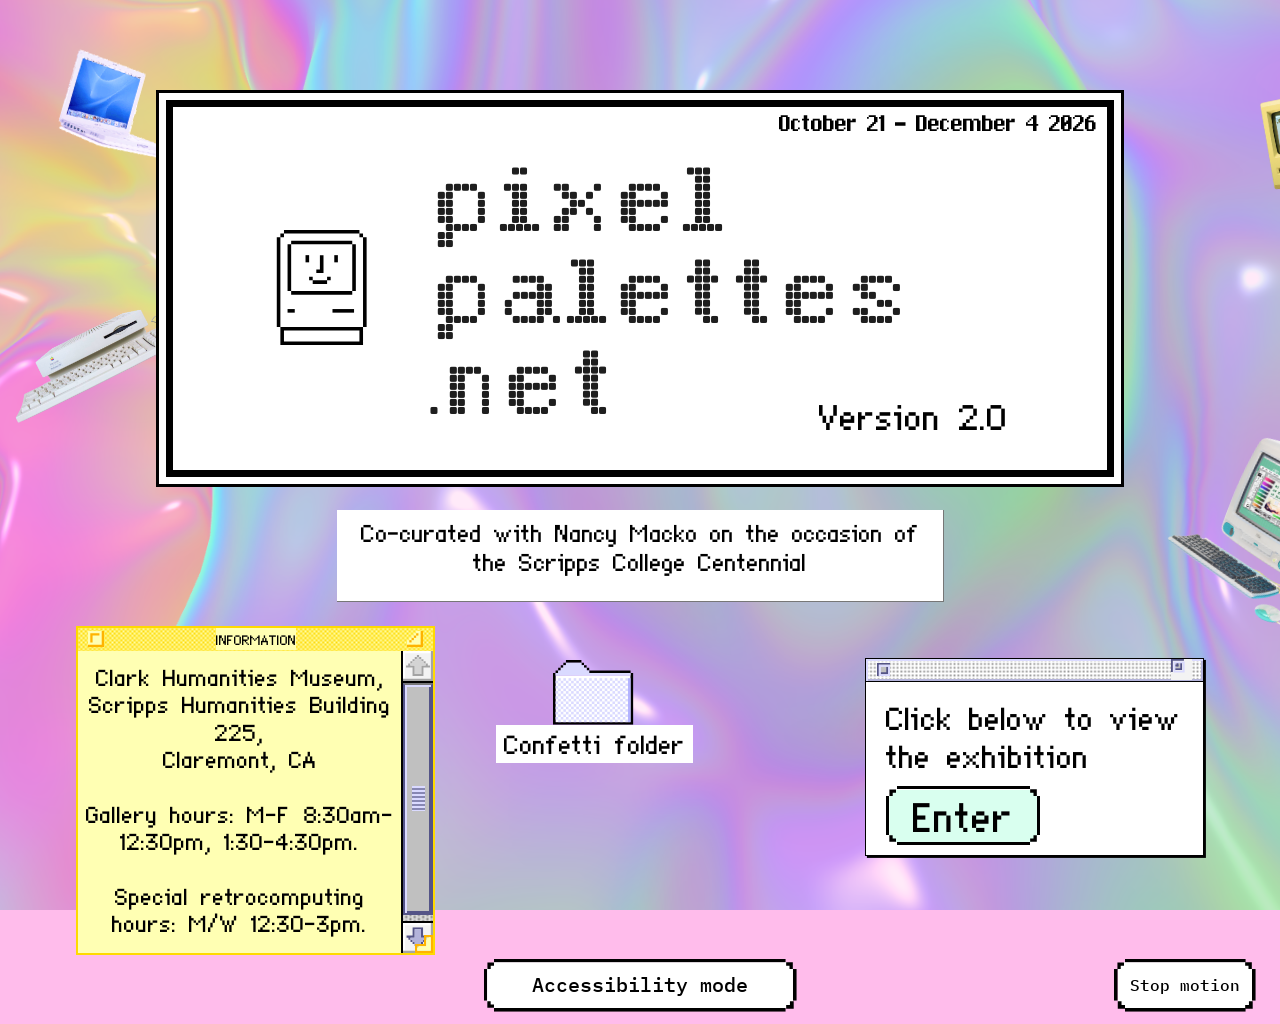
==== commit 8f9816a5: "Change version number to 2.0 in index.html Updated the version number in the header from 1.0 to 2.0." ====
--- a/index.html
+++ b/index.html
@@ -3,11 +3,11 @@
 <body class="home"><a class="skip-link" href="#main">Skip to main content</a><canvas id="moving-background" aria-hidden="true"></canvas>
 <canvas id="confetti-canvas" aria-hidden="true" hidden></canvas>
 <main id="main" class="homepage" tabindex="-1">
-<header class="mac-window hero"><div class="window-inner"><img class="happy-mac" src="assets/figma/home-imgHappyMac.svg" alt=""><h1><span>pixel</span> <span>palettes</span><span>.net</span></h1><p class="dates">October 21 - December 4 2026</p><p class="version">Version 1.0</p></div></header>
+<header class="mac-window hero"><div class="window-inner"><img class="happy-mac" src="assets/figma/home-imgHappyMac.svg" alt=""><h1><span>pixel</span> <span>palettes</span><span>.net</span></h1><p class="dates">October 21 - December 4 2026</p><p class="version">Version 2.0</p></div></header>
 <p class="curator-note">Co-curated with Nancy Macko on the occasion of the Scripps College Centennial</p>
 <div class="desktop-items">
 <section class="sticky-note" aria-labelledby="information-title"><div class="sticky-titlebar"><img src="assets/figma/home-imgStickyControlsClose.svg" alt=""><h2 id="information-title">INFORMATION</h2><img src="assets/figma/home-imgStickyControlsZoom.svg" alt=""></div>
 <div class="scroll-shell info-shell" data-scroll-label="Exhibition information"><div class="scroll-viewport" id="information-content" tabindex="0" role="region" aria-labelledby="information-title"><div class="scroll-content"><p>Clark Humanities Museum,<br>Scripps Humanities Building 225,<br>Claremont, CA</p><p>Gallery hours: M-F 8:30am-12:30pm, 1:30-4:30pm.</p><p>Special retrocomputing hours: M/W 12:30-3pm.</p></div></div></div><img class="sticky-resize" src="assets/figma/home-imgStickyControlsReSize.svg" alt=""></section>
 <button id="confetti-button" class="folder-button" type="button" aria-describedby="confetti-help" hidden><img src="assets/confetti-folder.svg" alt="" width="84" height="84"><span>Confetti folder</span></button><p id="confetti-help" class="visually-hidden">Start a five-second confetti shower. Disabled when motion is paused.</p>
 <section class="exhibition-window" aria-label="Visit the exhibition"><div class="utility-titlebar" aria-hidden="true"><img src="assets/figma/home-imgIcon.svg" alt=""><img src="assets/figma/home-imgIcon1.svg" alt=""></div><div class="utility-content"><p>Click below to view the exhibition</p><a class="mac-button enter-button" href="exhibition.html"><span class="button-outline" aria-hidden="true"><i></i><i></i><i></i><i></i></span><span>Enter</span></a></div></section></div>
-<div class="desktop-art" aria-hidden="true"><img class="deco classic-mac" src="assets/figma/home-imgMacintosh128KTransparency1.png" alt=""><img class="deco imac" src="assets/figma/home-imgIMacWithPpWindow1.png" alt=""><img class="deco ibook" src="assets/figma/home-imgIbook1.png" alt=""><img class="deco performa" src="assets/figma/home-imgMacintoshPerforma450011.png" alt=""></div><p id="confetti-status" class="visually-hidden" role="status"></p></main><footer class="accessibility-controls" aria-label="Display settings" hidden><button class="mac-button" id="accessibility-toggle" type="button" aria-pressed="false" aria-describedby="accessibility-help"><span class="button-outline" aria-hidden="true"><i></i><i></i><i></i><i></i></span><span>Accessibility mode</span></button><span id="accessibility-help" class="visually-hidden">OpenDyslexic font, generous spacing, a dark green background, and no motion. Your preference is saved on this browser.</span><button class="mac-button" id="motion-toggle" type="button" hidden><span class="button-outline" aria-hidden="true"><i></i><i></i><i></i><i></i></span><span>Stop motion</span></button></footer></body></html>+<div class="desktop-art" aria-hidden="true"><img class="deco classic-mac" src="assets/figma/home-imgMacintosh128KTransparency1.png" alt=""><img class="deco imac" src="assets/figma/home-imgIMacWithPpWindow1.png" alt=""><img class="deco ibook" src="assets/figma/home-imgIbook1.png" alt=""><img class="deco performa" src="assets/figma/home-imgMacintoshPerforma450011.png" alt=""></div><p id="confetti-status" class="visually-hidden" role="status"></p></main><footer class="accessibility-controls" aria-label="Display settings" hidden><button class="mac-button" id="accessibility-toggle" type="button" aria-pressed="false" aria-describedby="accessibility-help"><span class="button-outline" aria-hidden="true"><i></i><i></i><i></i><i></i></span><span>Accessibility mode</span></button><span id="accessibility-help" class="visually-hidden">OpenDyslexic font, generous spacing, a dark green background, and no motion. Your preference is saved on this browser.</span><button class="mac-button" id="motion-toggle" type="button" hidden><span class="button-outline" aria-hidden="true"><i></i><i></i><i></i><i></i></span><span>Stop motion</span></button></footer></body></html>
